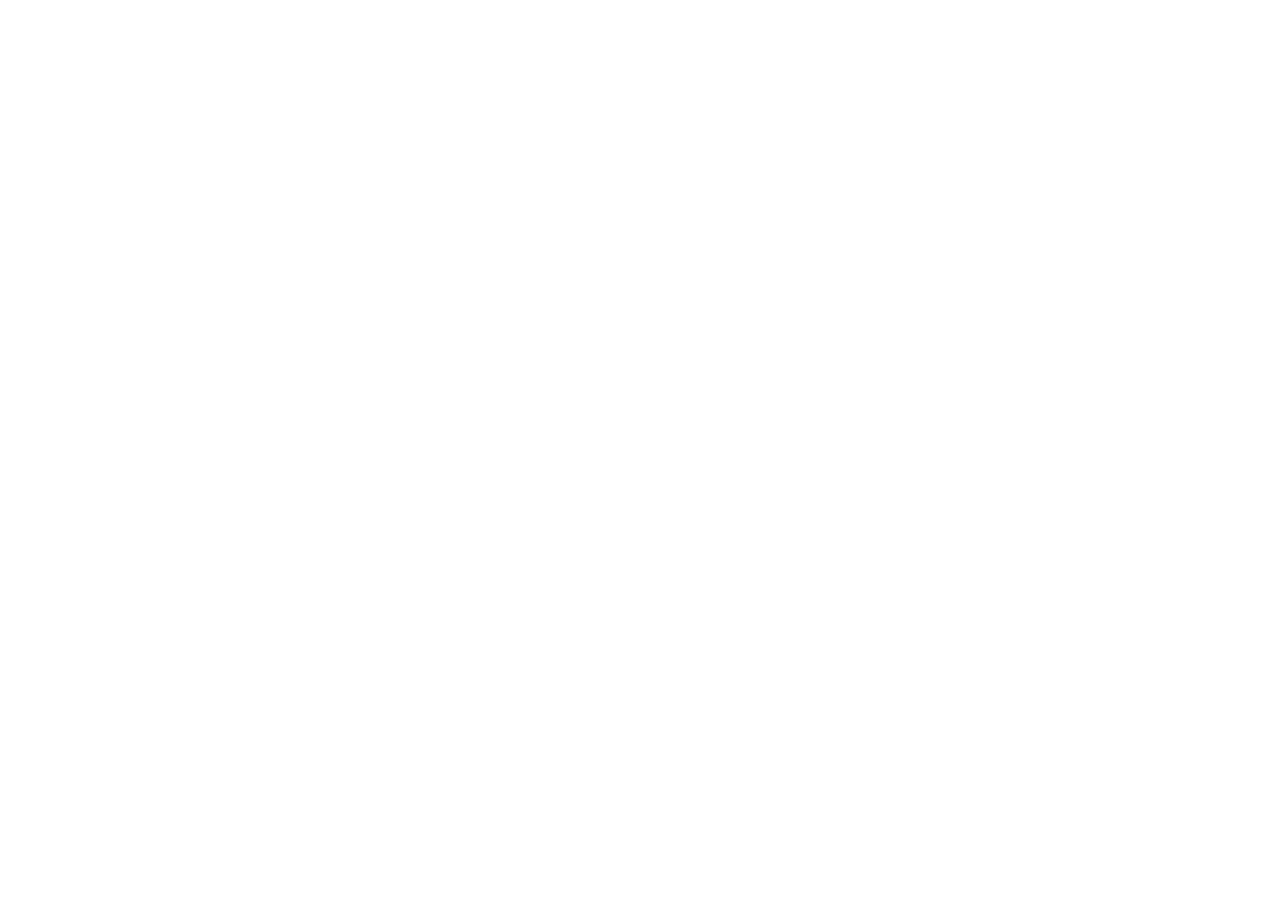
==== index.html @ 08af1a7a "organizei pastas e arquivos" ====
<!DOCTYPE html>
<html lang="pt-BR">
<head>
    <meta charset="UTF-8">
    <meta name="viewport" content="width=device-width, initial-scale=1.0">
    <link rel="shortcut icon" href="favicon.ico" type="image/x-icon">
    <title>Projeto redes sociais</title>
</head>
<body>
    
</body>
</html>
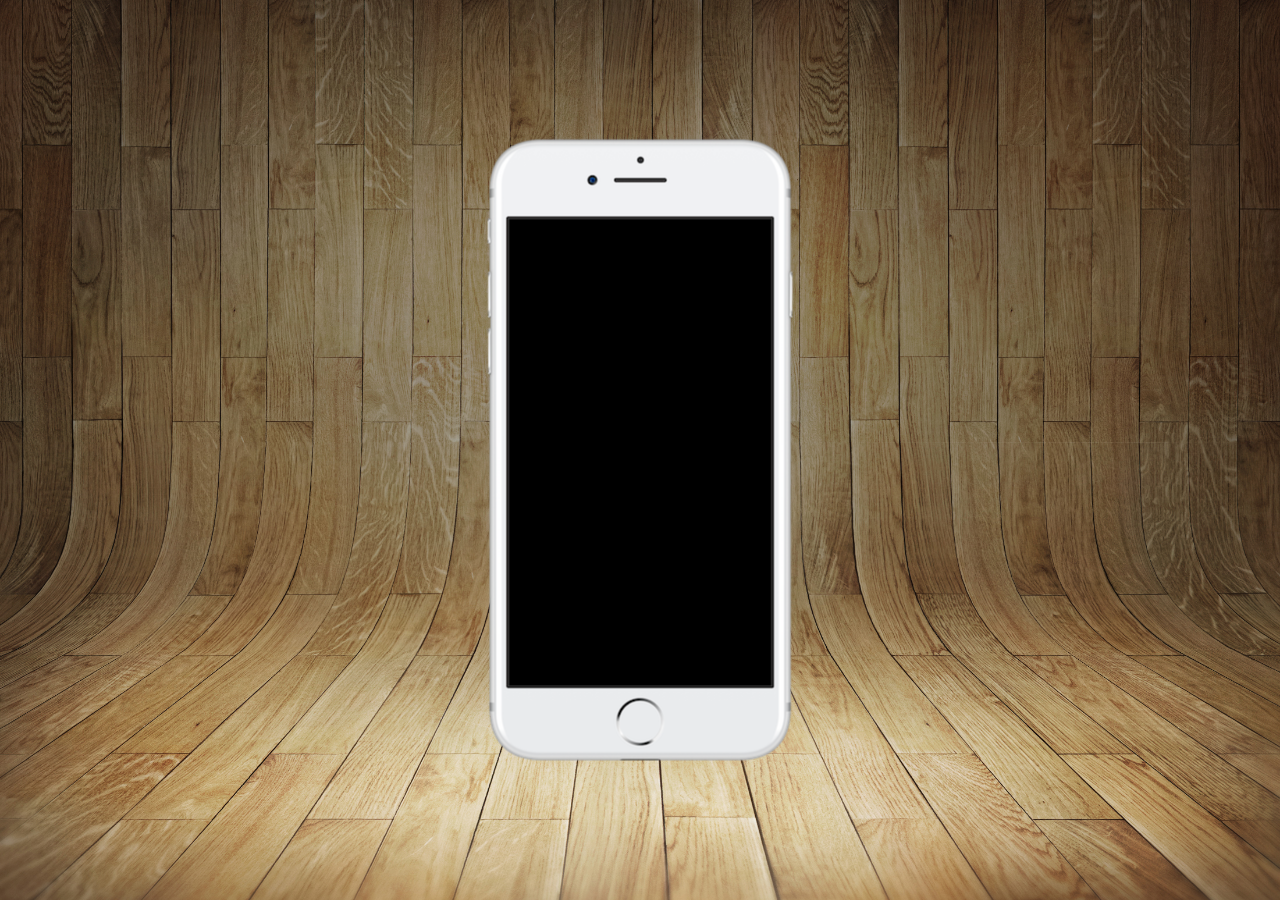
==== commit 6cd219a4: "incio das configurações visual" ====
--- a/index.html
+++ b/index.html
@@ -5,8 +5,16 @@
     <meta name="viewport" content="width=device-width, initial-scale=1.0">
     <link rel="shortcut icon" href="favicon.ico" type="image/x-icon">
     <title>Projeto redes sociais</title>
+    <link rel="stylesheet" href="estilos/style.css">
 </head>
 <body>
-    
+    <main>
+        <section id="telefone">
+
+        </section>
+        <section id="redes-sociais">
+
+        </section>
+    </main>
 </body>
 </html>--- a/estilos/style.css
+++ b/estilos/style.css
@@ -0,0 +1,36 @@
+@charset "UTF-8";
+
+*{
+    margin: 0px;
+    padding: 0px;
+    font-family: Arial, Helvetica, sans-serif;
+}
+
+html, body {
+    height: 100vh;
+    width: 100vw;
+    background-color: black;
+}
+
+body {
+    background: url('../imagens/fundo-madeira.jpg') no-repeat top center;
+    background-size: cover;
+    background-attachment: fixed;
+}
+
+main {
+    position: relative;
+    height: 100vh;
+}
+
+section#telefone {
+    position: absolute;
+    top: 50%;
+    left: 50%;
+    transform: translate(-50%, -50%);
+
+    height: 627px;
+    width: 311px;
+    background: url('../imagens/frame-iphone.png') no-repeat;
+
+}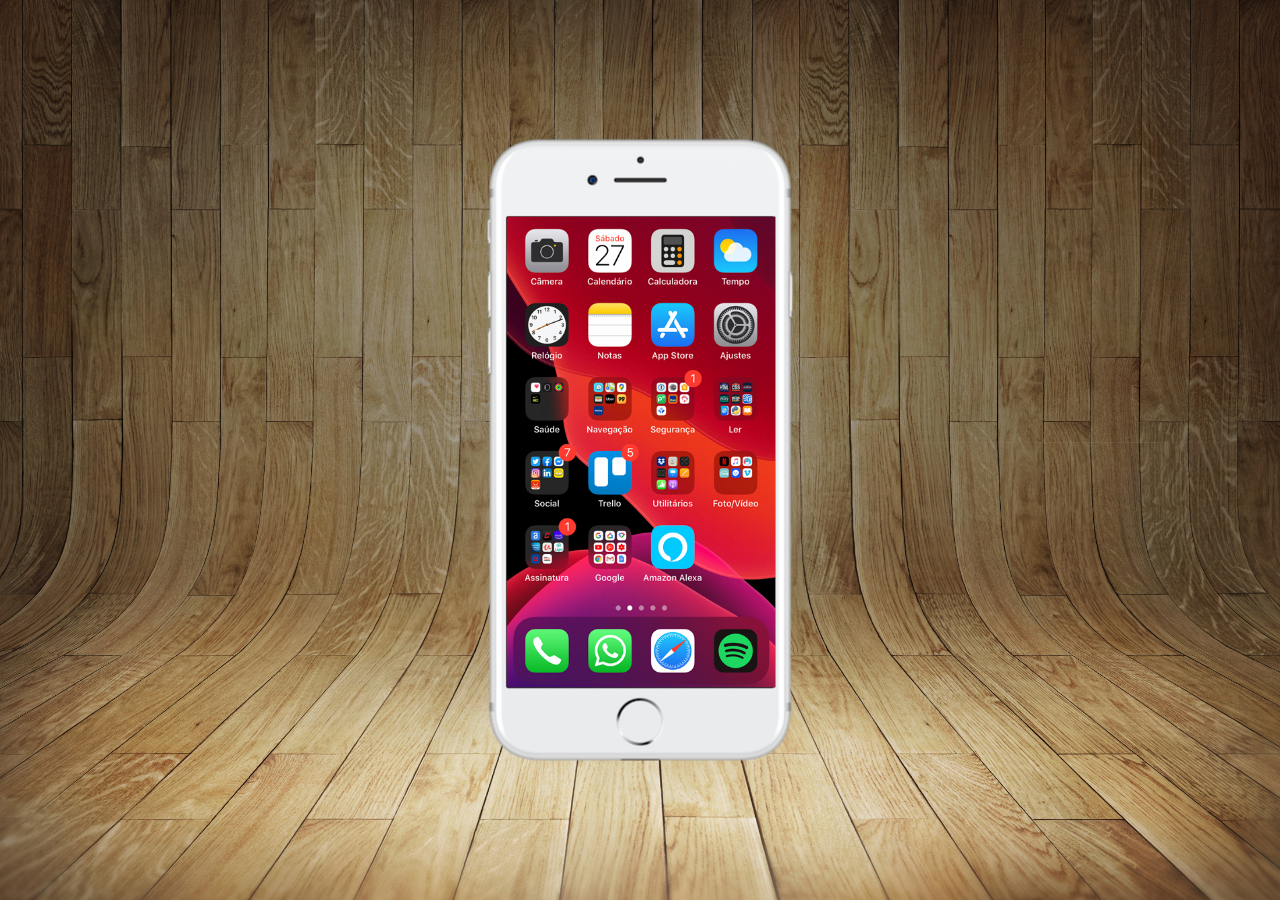
==== commit 22c06f1c: "criação da tela home" ====
--- a/index.html
+++ b/index.html
@@ -10,7 +10,7 @@
 <body>
     <main>
         <section id="telefone">
-
+            <iframe src="home.html" name="tela" id="tela" frameborder="0"></iframe>
         </section>
         <section id="redes-sociais">
 
--- a/estilos/style.css
+++ b/estilos/style.css
@@ -33,4 +33,13 @@
     width: 311px;
     background: url('../imagens/frame-iphone.png') no-repeat;
 
+}
+
+iframe#tela {
+    position: relative;
+    top: 80px;
+    left: 22px;
+
+    width: 269px;
+    height: 471px;
 }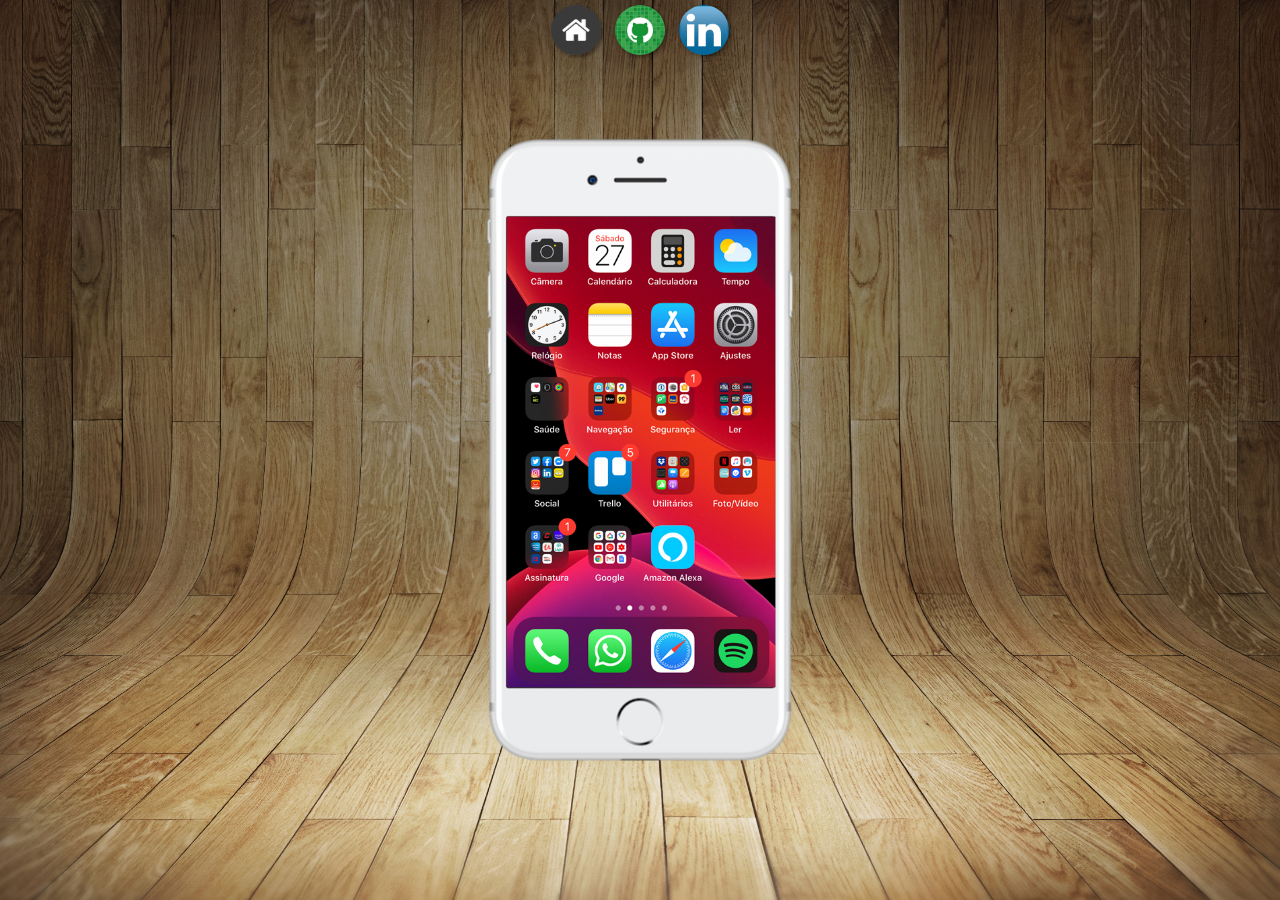
==== commit a4332464: "criação dos botões de acesso no centro" ====
--- a/index.html
+++ b/index.html
@@ -10,10 +10,14 @@
 <body>
     <main>
         <section id="telefone">
-            <iframe src="home.html" name="tela" id="tela" frameborder="0"></iframe>
+            <iframe src="home.html" name="tela" id="tela" frameborder="0">
+                Seu navegador não é compátivel com o arquivo.
+            </iframe>
         </section>
         <section id="redes-sociais">
-
+            <a href="#" target="tela"><img src="imagens/logo-home.jpg" alt="botão home"></a>
+            <a href="#" target="tela"><img src="imagens/logo-github.jpg" alt="botão Github"></a>
+            <a href="#" target="tela"><img src="imagens/logo-linkedin.jpg" alt="botão linkedin"></a>
         </section>
     </main>
 </body>
--- a/estilos/style.css
+++ b/estilos/style.css
@@ -42,4 +42,23 @@
 
     width: 269px;
     height: 471px;
+}
+
+section#redes-sociais {
+    text-align: center;
+}
+
+section#redes-sociais img {
+   width: 50px;
+   margin: 5px;
+   border-radius: 50%;
+   box-shadow: 2px 2px 4px rgba(0, 0, 0, 0.445);
+   box-sizing: border-box;
+}
+
+section#redes-sociais img:hover {
+    border: 2px solid rgba(255, 255, 255, 0.685);
+    transform: translate(-3px, -3px);
+    box-shadow: 5px 5px 10px rgba(0, 0, 0, 0.664);
+    transition: transform .3s, border .3s;
 }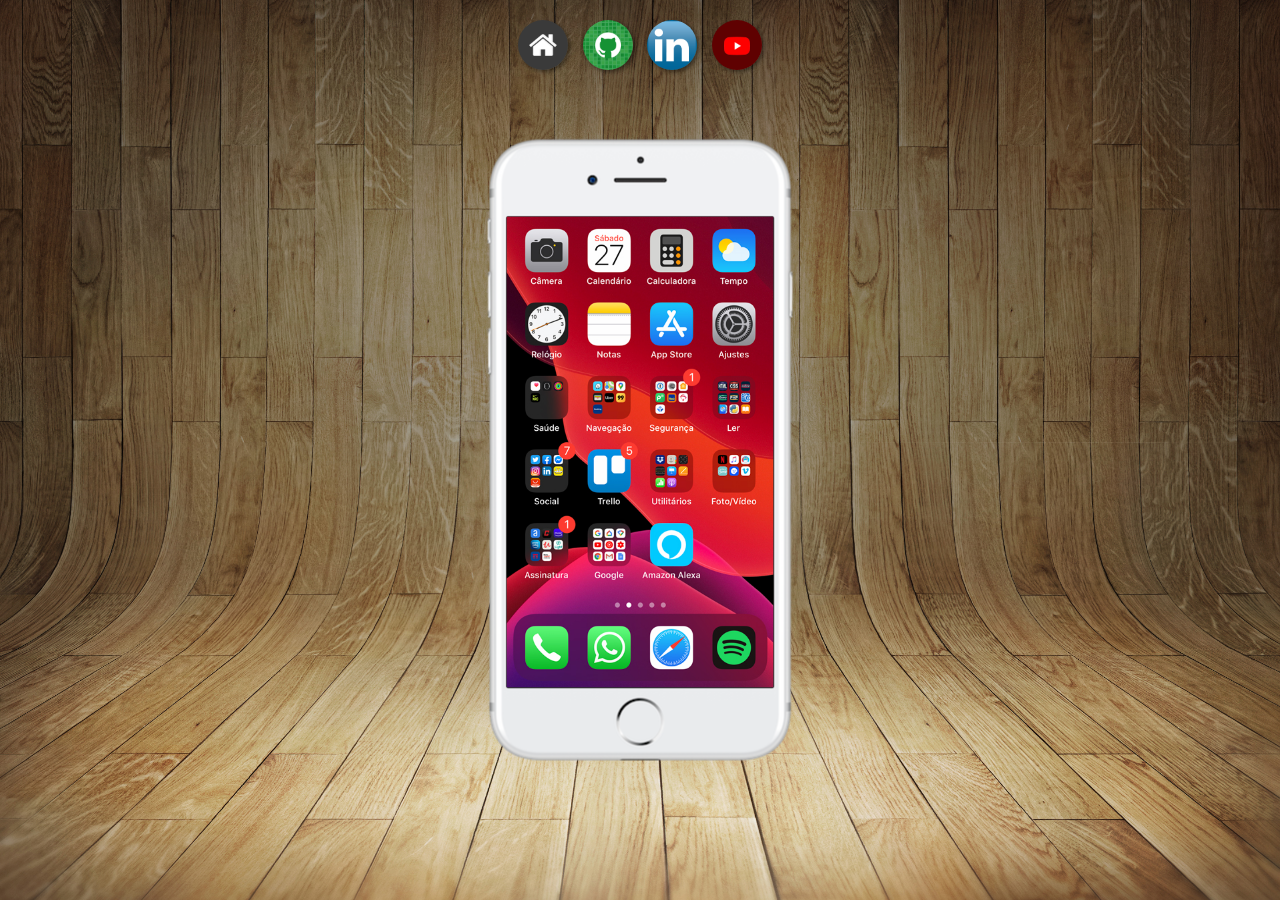
==== commit 3a882505: "criando caminho do conteudo de apresentação das redes sociais" ====
--- a/index.html
+++ b/index.html
@@ -15,9 +15,10 @@
             </iframe>
         </section>
         <section id="redes-sociais">
-            <a href="#" target="tela"><img src="imagens/logo-home.jpg" alt="botão home"></a>
+            <a href="home.html" target="tela"><img src="imagens/logo-home.jpg" alt="botão home"></a>
             <a href="#" target="tela"><img src="imagens/logo-github.jpg" alt="botão Github"></a>
             <a href="#" target="tela"><img src="imagens/logo-linkedin.jpg" alt="botão linkedin"></a>
+            <a href="youtube.html" target="tela"><img src="imagens/logo-youtube.jpg" alt="botão youtube"></a>
         </section>
     </main>
 </body>
--- a/estilos/style.css
+++ b/estilos/style.css
@@ -40,12 +40,13 @@
     top: 80px;
     left: 22px;
 
-    width: 269px;
+    width: 267px;
     height: 471px;
 }
 
 section#redes-sociais {
     text-align: center;
+    padding-top: 15px;
 }
 
 section#redes-sociais img {
